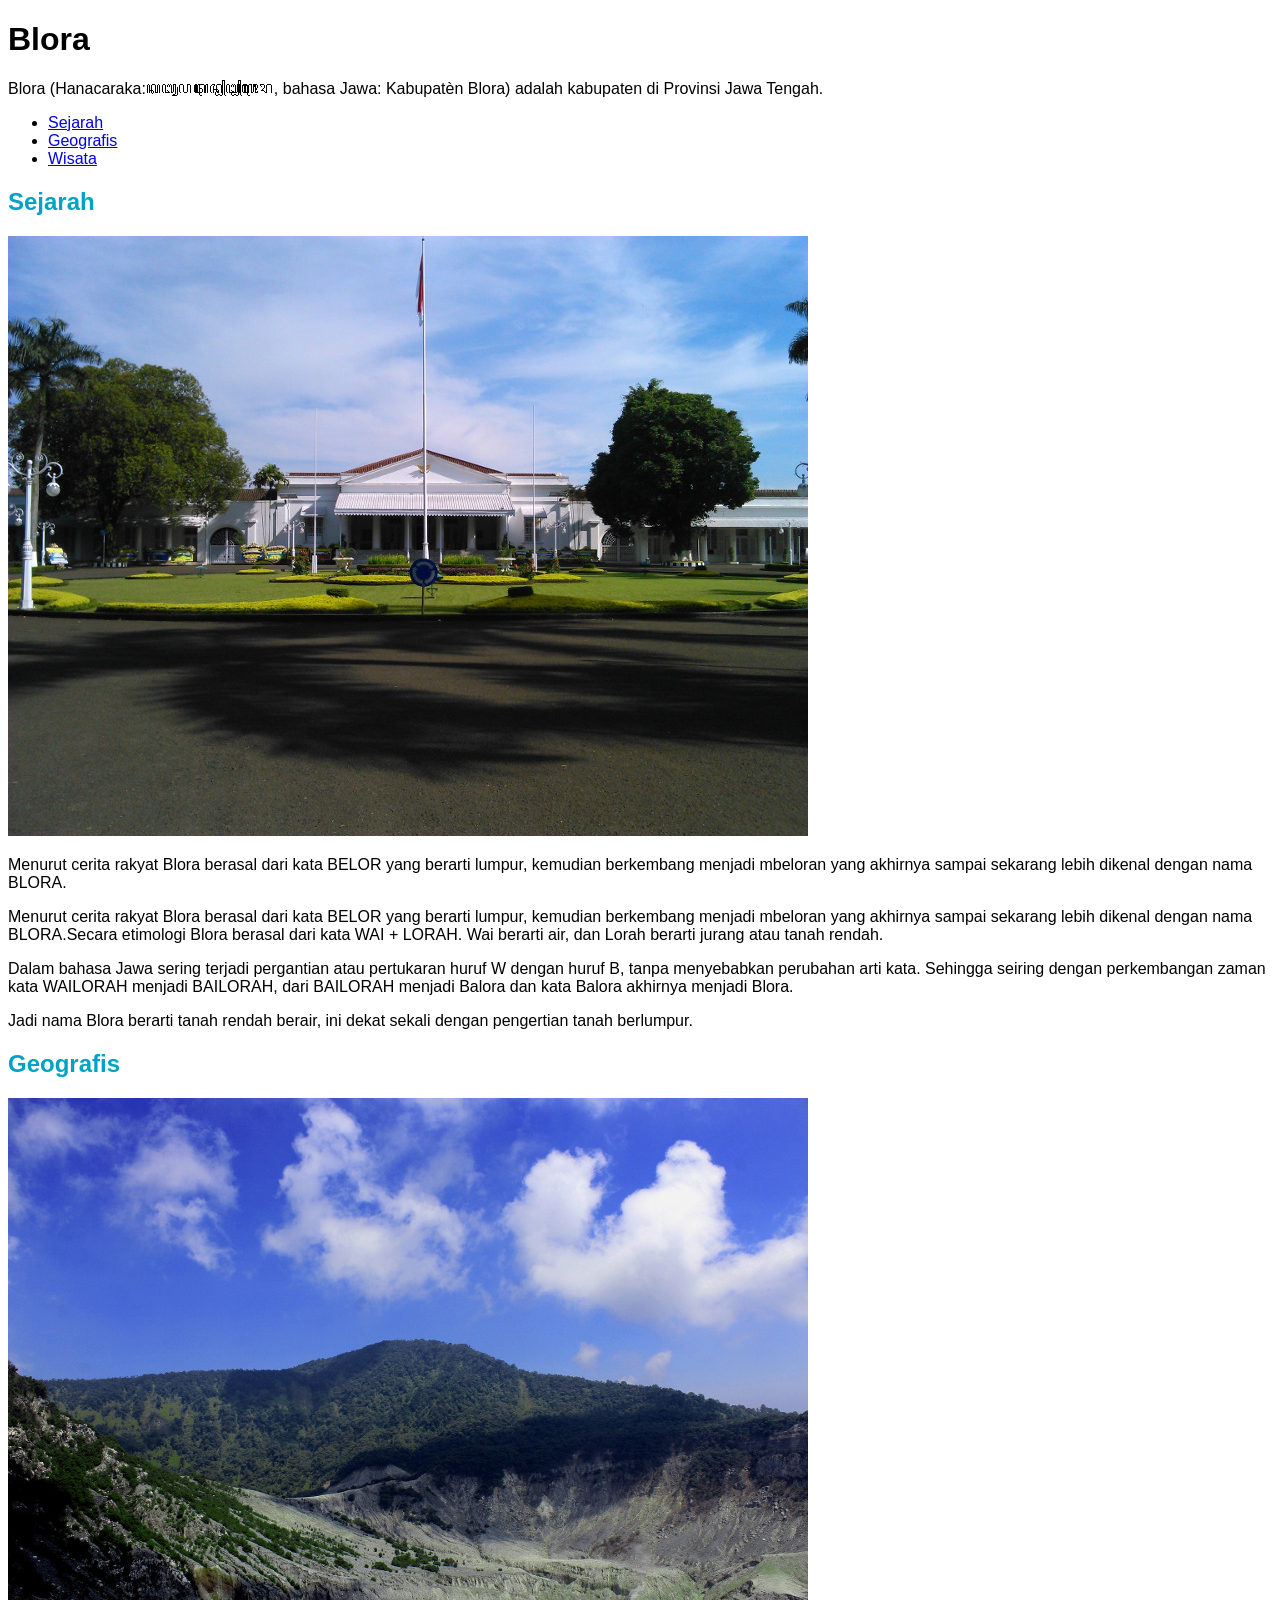
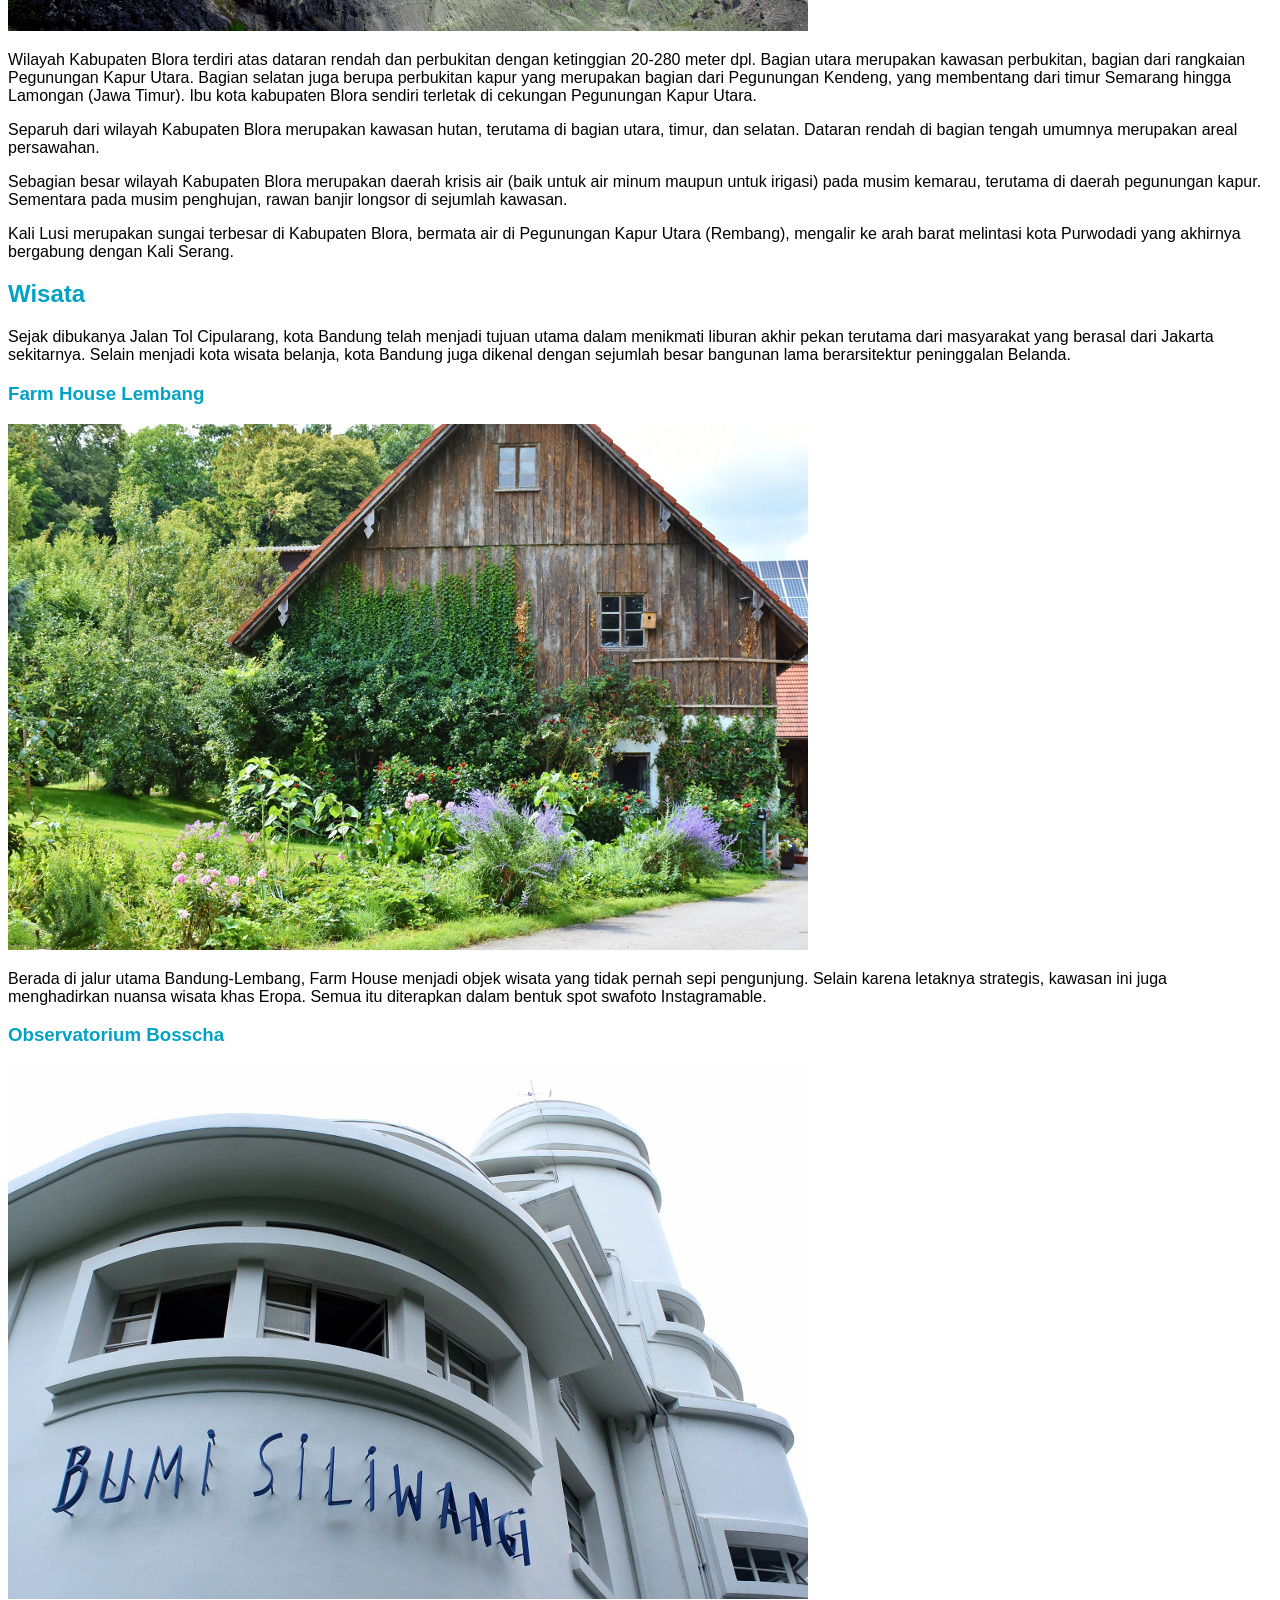
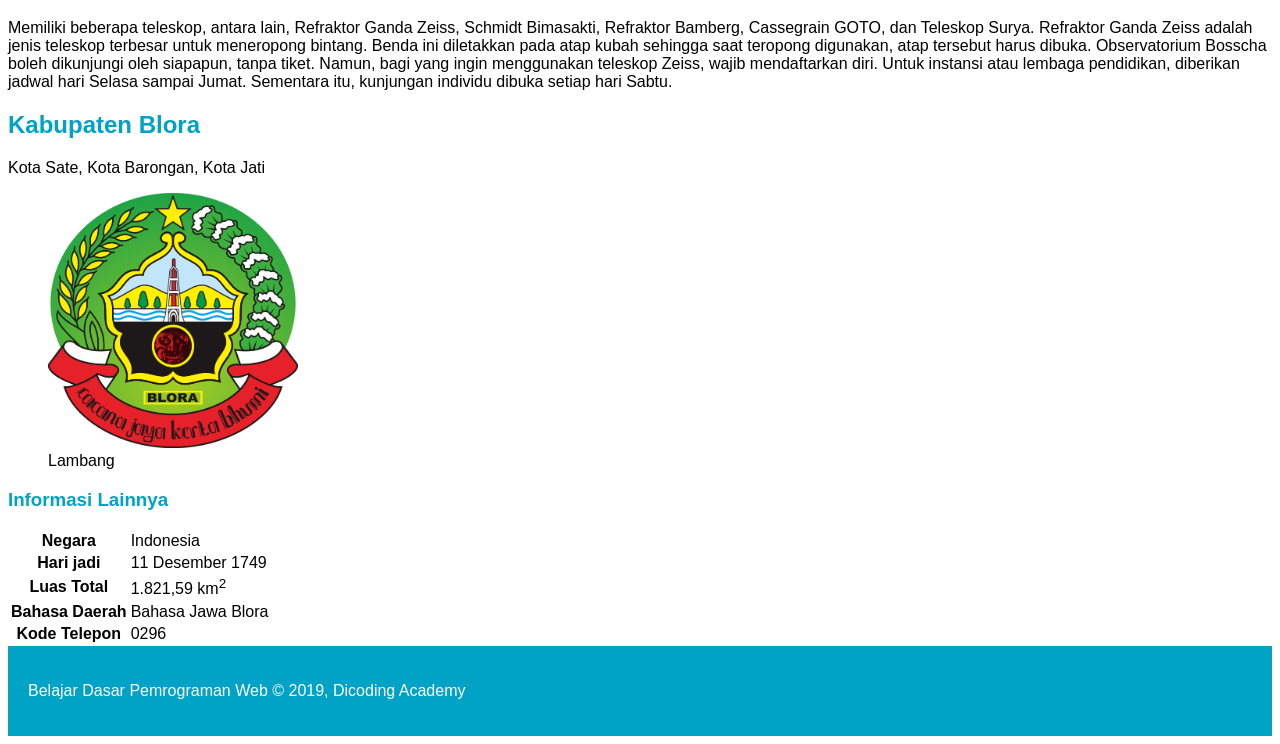
==== index.html @ aac52cf6 "Initial Commit" ====
<!DOCTYPE html>
<html>

<head>
	<title>Kabupaten Blora</title>
	<link rel="stylesheet" href="assets/styles/style.css">
</head>

<body>
	<header>
		<h1>Blora</h1>
		<p>Blora (Hanacaraka:ꦏꦧꦸꦥꦠꦺꦤ꧀​ꦧ꧀ꦭꦺꦴꦫ, bahasa Jawa: Kabupatèn Blora) adalah kabupaten di Provinsi Jawa Tengah.</p>
		<nav>
			<ul>
				<li><a href="#sejarah">Sejarah</a></li>
				<li><a href="#geografis">Geografis</a></li>
				<li><a href="#wisata">Wisata</a></li>
			</ul>
		</nav>
	</header>

	<main>
		<div id="content">
			<article>
				<h2 id="sejarah">Sejarah</h2>
				<img src="assets/image/history.jpg" alt="sejarah">
				<p>Menurut cerita rakyat Blora berasal dari kata BELOR yang berarti lumpur, kemudian berkembang menjadi mbeloran yang
					akhirnya sampai sekarang lebih dikenal dengan nama BLORA.</p>
				<p>Menurut cerita rakyat Blora berasal dari kata BELOR yang berarti lumpur, kemudian berkembang menjadi mbeloran yang
					akhirnya sampai sekarang lebih dikenal dengan nama BLORA.Secara etimologi Blora berasal dari kata WAI + LORAH. Wai
					berarti air, dan Lorah berarti jurang atau tanah rendah.</p>
				<p>Dalam bahasa Jawa sering terjadi pergantian atau pertukaran huruf W dengan huruf B, tanpa menyebabkan perubahan
					arti kata. Sehingga seiring dengan perkembangan zaman kata WAILORAH menjadi BAILORAH, dari BAILORAH menjadi Balora
					dan kata Balora akhirnya menjadi Blora.</p>
				<p>Jadi nama Blora berarti tanah rendah berair, ini dekat sekali dengan pengertian tanah berlumpur.</p>
			</article>

			<article>
				<h2 id="geografis">Geografis</h2>
				<img src="assets/image/geografis.jpg" alt="geografis">
				<p>Wilayah Kabupaten Blora terdiri atas dataran rendah dan perbukitan dengan ketinggian 20-280 meter dpl. Bagian utara
					merupakan kawasan perbukitan, bagian dari rangkaian Pegunungan Kapur Utara. Bagian selatan juga berupa perbukitan
					kapur yang merupakan bagian dari Pegunungan Kendeng, yang membentang dari timur Semarang hingga Lamongan (Jawa
					Timur). Ibu kota kabupaten Blora sendiri terletak di cekungan Pegunungan Kapur Utara.</p>

				<p>Separuh dari wilayah Kabupaten Blora merupakan kawasan hutan, terutama di bagian utara, timur, dan selatan. Dataran
					rendah di bagian tengah umumnya merupakan areal persawahan.</p>
				<p>Sebagian besar wilayah Kabupaten Blora merupakan daerah krisis air (baik untuk air minum maupun untuk irigasi) pada
					musim kemarau, terutama di daerah pegunungan kapur. Sementara pada musim penghujan, rawan banjir longsor di
					sejumlah kawasan.</p>
				<p>Kali Lusi merupakan sungai terbesar di Kabupaten Blora, bermata air di Pegunungan Kapur Utara (Rembang), mengalir
					ke arah barat melintasi kota Purwodadi yang akhirnya bergabung dengan Kali Serang.</p>
			</article>
			<article>
				<h2 id="wisata">Wisata</h2>
				<p>Sejak dibukanya Jalan Tol Cipularang, kota Bandung telah menjadi tujuan utama dalam menikmati liburan akhir pekan
					terutama dari masyarakat yang berasal dari Jakarta sekitarnya. Selain menjadi kota wisata belanja,
					kota Bandung juga dikenal dengan sejumlah besar bangunan lama berarsitektur peninggalan Belanda.</p>
					<section>
						<h3>Farm House Lembang</h3>
						<img src="assets/image/farm-house.jpg" alt="farm house">
						<p>Berada di jalur utama Bandung-Lembang, Farm House menjadi objek wisata yang tidak pernah sepi pengunjung. Selain
							karena letaknya strategis, kawasan ini juga menghadirkan nuansa wisata khas Eropa. Semua itu diterapkan dalam
							bentuk spot swafoto Instagramable.</p>
					</section>
					<section>
						<h3>Observatorium Bosscha</h3>
						<img src="assets/image/bosscha.jpg" alt="bosscha">
						<p>Memiliki beberapa teleskop, antara lain, Refraktor Ganda Zeiss, Schmidt Bimasakti, Refraktor Bamberg, Cassegrain
							GOTO, dan Teleskop Surya. Refraktor Ganda Zeiss adalah jenis teleskop terbesar untuk meneropong bintang. Benda
							ini diletakkan pada atap kubah sehingga saat teropong digunakan, atap tersebut harus dibuka. Observatorium
							Bosscha boleh dikunjungi oleh siapapun, tanpa tiket. Namun, bagi yang ingin
							menggunakan teleskop Zeiss, wajib mendaftarkan diri. Untuk instansi atau lembaga pendidikan, diberikan jadwal
							hari Selasa sampai Jumat. Sementara itu, kunjungan individu dibuka setiap hari Sabtu.</p>
					</section>
			</article>
		</div>

		<aside>
			<article>
				<header>
					<h2>Kabupaten Blora</h2>
					<p>Kota Sate, Kota Barongan, Kota Jati</p>
					<figure>
						<img src="assets/image/Logo_Kabupaten_Blora.png" width="250px">
						<figcaption>Lambang</figcaption>
					</figure>
				</header>
				<section>
					<h3>Informasi Lainnya</h3>
					<table>
						<tr>
							<th>Negara</th>
							<td>Indonesia</td>
						</tr>
						<tr>
							<th>Hari jadi</th>
							<td>11 Desember 1749</td>
						</tr>
						<tr>
							<th>Luas Total</th>
							<td>1.821,59 km<sup>2</sup></td>
						</tr>
						<tr>
							<th>Bahasa Daerah</th>
							<td>Bahasa Jawa Blora</td>
						</tr>
						<tr>
							<th>Kode Telepon</th>
							<td>0296</td>
						</tr>
					</table>
				</section>
			</article>
		</aside>
	</main>

	<footer>
		<p>Belajar Dasar Pemrograman Web &#169; 2019, Dicoding Academy</p>
	</footer>
</body>

</html>
---- assets/styles/style.css ----
body {
	font-family: sans-serif;
}

h2 {
	color: #00a2c6
}

h3 {
	color: #00a2c6
}

footer {
	padding: 20px;
	color: white;
	background-color: #00a2c6
}
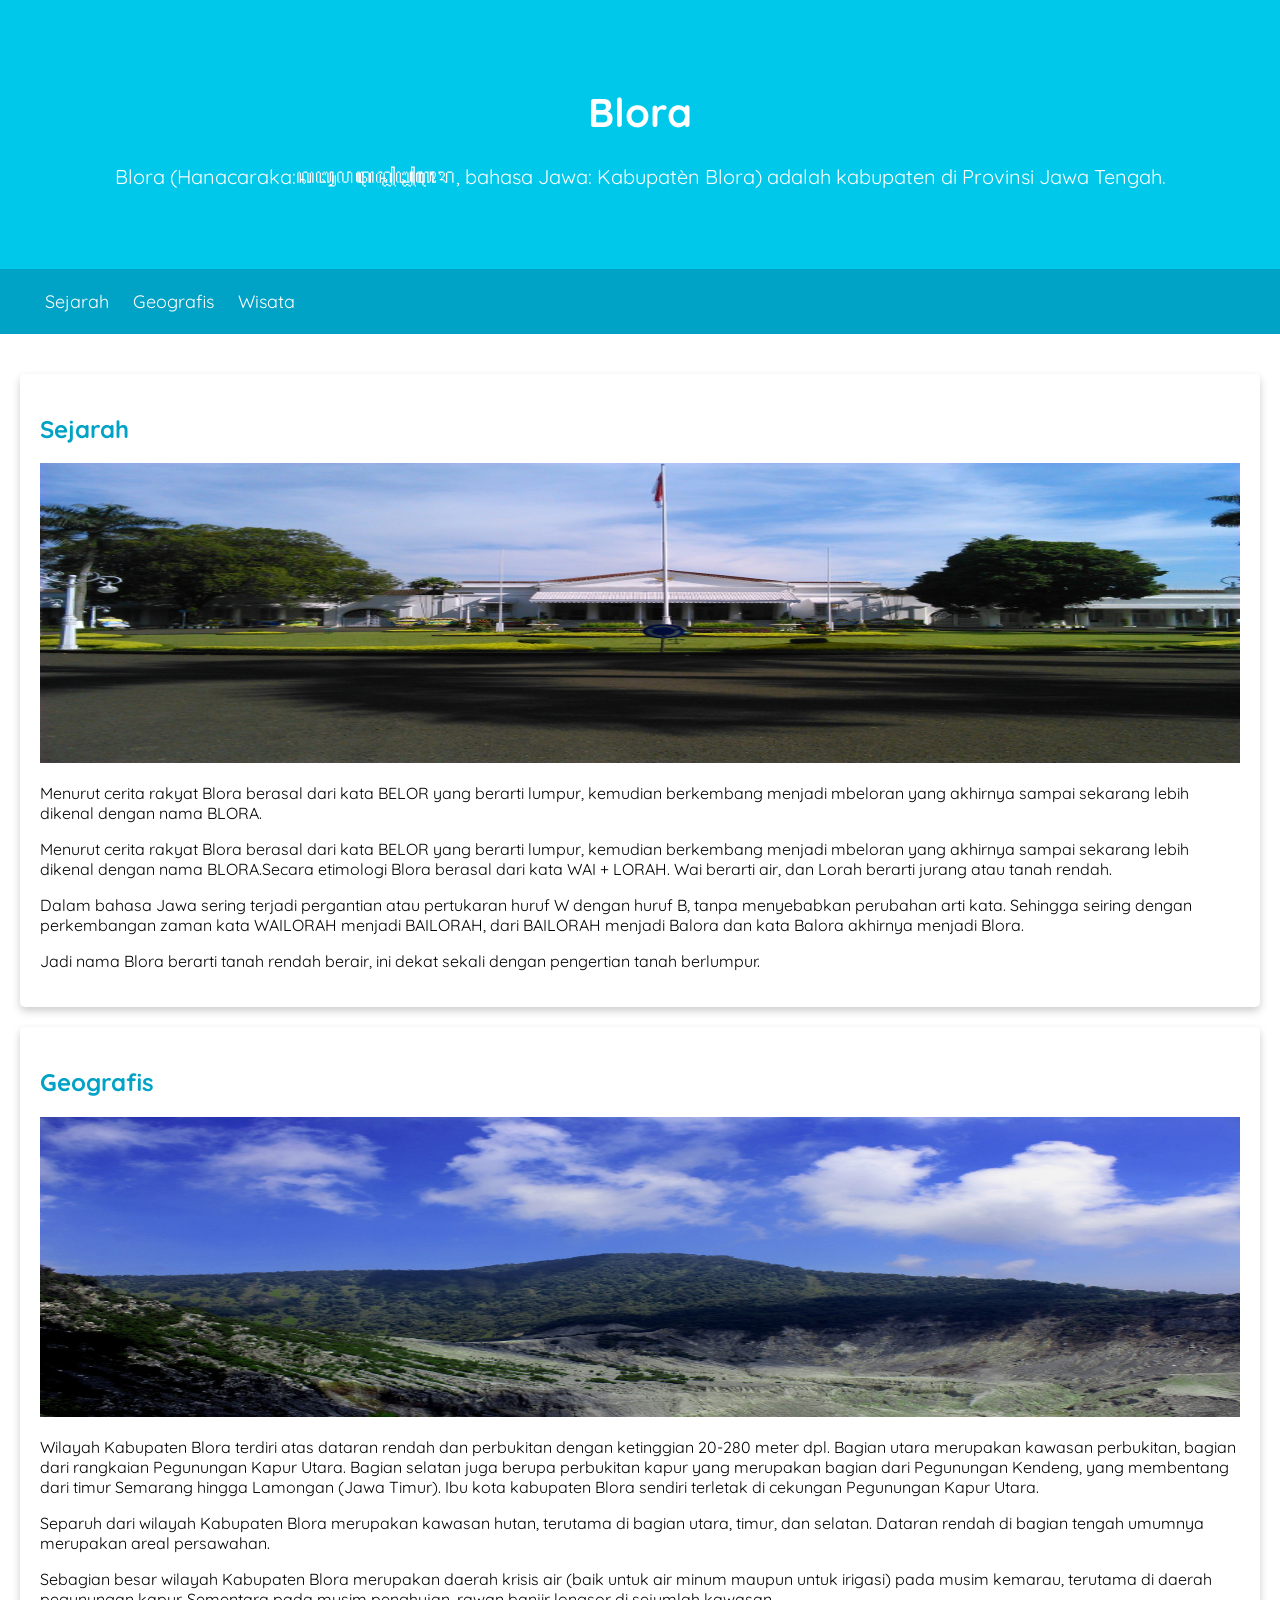
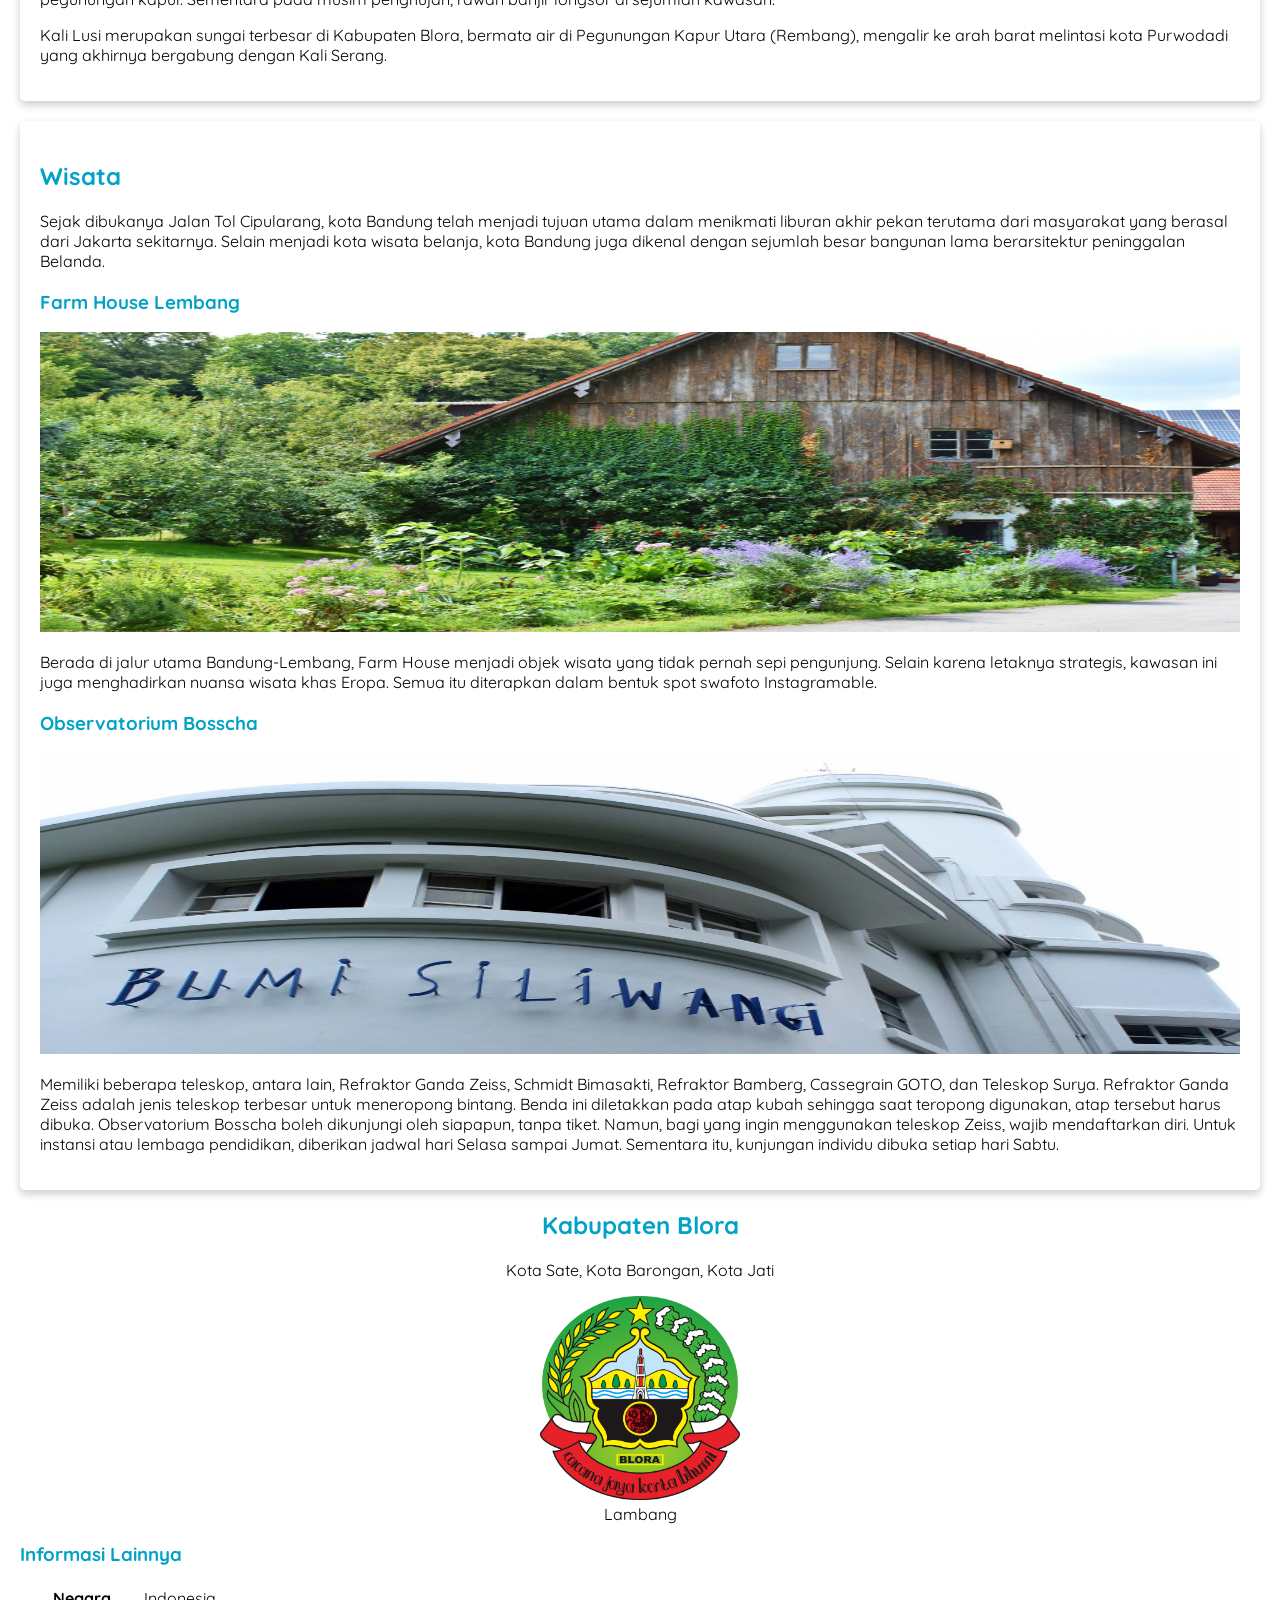
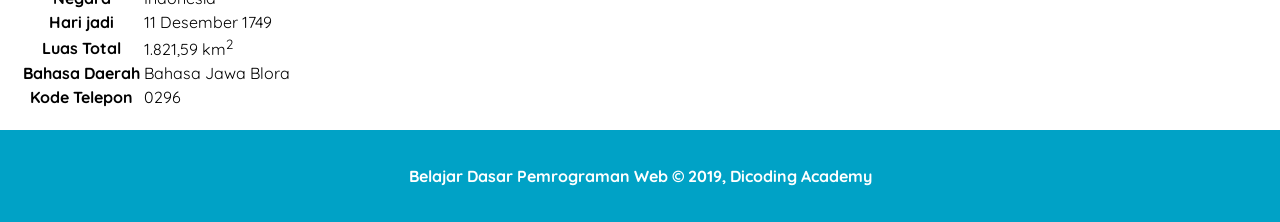
==== commit 66674218: "Box" ====
--- a/index.html
+++ b/index.html
@@ -8,8 +8,10 @@
 
 <body>
 	<header>
-		<h1>Blora</h1>
-		<p>Blora (Hanacaraka:ꦏꦧꦸꦥꦠꦺꦤ꧀​ꦧ꧀ꦭꦺꦴꦫ, bahasa Jawa: Kabupatèn Blora) adalah kabupaten di Provinsi Jawa Tengah.</p>
+		<div class="jumbotron">
+			<h1>Blora</h1>
+			<p>Blora (Hanacaraka:ꦏꦧꦸꦥꦠꦺꦤ꧀​ꦧ꧀ꦭꦺꦴꦫ, bahasa Jawa: Kabupatèn Blora) adalah kabupaten di Provinsi Jawa Tengah.</p>
+		</div>
 		<nav>
 			<ul>
 				<li><a href="#sejarah">Sejarah</a></li>
@@ -21,9 +23,9 @@
 
 	<main>
 		<div id="content">
-			<article>
-				<h2 id="sejarah">Sejarah</h2>
-				<img src="assets/image/history.jpg" alt="sejarah">
+			<article id="sejarah" class="card">
+				<h2>Sejarah</h2>
+				<img src="assets/image/history.jpg" class="featured-image" alt="sejarah">
 				<p>Menurut cerita rakyat Blora berasal dari kata BELOR yang berarti lumpur, kemudian berkembang menjadi mbeloran yang
 					akhirnya sampai sekarang lebih dikenal dengan nama BLORA.</p>
 				<p>Menurut cerita rakyat Blora berasal dari kata BELOR yang berarti lumpur, kemudian berkembang menjadi mbeloran yang
@@ -35,9 +37,9 @@
 				<p>Jadi nama Blora berarti tanah rendah berair, ini dekat sekali dengan pengertian tanah berlumpur.</p>
 			</article>
 
-			<article>
-				<h2 id="geografis">Geografis</h2>
-				<img src="assets/image/geografis.jpg" alt="geografis">
+			<article id="geografis" class="card">
+				<h2>Geografis</h2>
+				<img src="assets/image/geografis.jpg" class="featured-image" alt="geografis">
 				<p>Wilayah Kabupaten Blora terdiri atas dataran rendah dan perbukitan dengan ketinggian 20-280 meter dpl. Bagian utara
 					merupakan kawasan perbukitan, bagian dari rangkaian Pegunungan Kapur Utara. Bagian selatan juga berupa perbukitan
 					kapur yang merupakan bagian dari Pegunungan Kendeng, yang membentang dari timur Semarang hingga Lamongan (Jawa
@@ -51,21 +53,21 @@
 				<p>Kali Lusi merupakan sungai terbesar di Kabupaten Blora, bermata air di Pegunungan Kapur Utara (Rembang), mengalir
 					ke arah barat melintasi kota Purwodadi yang akhirnya bergabung dengan Kali Serang.</p>
 			</article>
-			<article>
-				<h2 id="wisata">Wisata</h2>
+			<article id="wisata" class="card">
+				<h2>Wisata</h2>
 				<p>Sejak dibukanya Jalan Tol Cipularang, kota Bandung telah menjadi tujuan utama dalam menikmati liburan akhir pekan
 					terutama dari masyarakat yang berasal dari Jakarta sekitarnya. Selain menjadi kota wisata belanja,
 					kota Bandung juga dikenal dengan sejumlah besar bangunan lama berarsitektur peninggalan Belanda.</p>
 					<section>
 						<h3>Farm House Lembang</h3>
-						<img src="assets/image/farm-house.jpg" alt="farm house">
+						<img src="assets/image/farm-house.jpg" class="featured-image" alt="farm house">
 						<p>Berada di jalur utama Bandung-Lembang, Farm House menjadi objek wisata yang tidak pernah sepi pengunjung. Selain
 							karena letaknya strategis, kawasan ini juga menghadirkan nuansa wisata khas Eropa. Semua itu diterapkan dalam
 							bentuk spot swafoto Instagramable.</p>
 					</section>
 					<section>
 						<h3>Observatorium Bosscha</h3>
-						<img src="assets/image/bosscha.jpg" alt="bosscha">
+						<img src="assets/image/bosscha.jpg" class="featured-image" alt="bosscha">
 						<p>Memiliki beberapa teleskop, antara lain, Refraktor Ganda Zeiss, Schmidt Bimasakti, Refraktor Bamberg, Cassegrain
 							GOTO, dan Teleskop Surya. Refraktor Ganda Zeiss adalah jenis teleskop terbesar untuk meneropong bintang. Benda
 							ini diletakkan pada atap kubah sehingga saat teropong digunakan, atap tersebut harus dibuka. Observatorium
@@ -77,12 +79,12 @@
 		</div>
 
 		<aside>
-			<article>
+			<article class="profile">
 				<header>
 					<h2>Kabupaten Blora</h2>
 					<p>Kota Sate, Kota Barongan, Kota Jati</p>
 					<figure>
-						<img src="assets/image/Logo_Kabupaten_Blora.png" width="250px">
+						<img src="assets/image/Logo_Kabupaten_Blora.png" class="profile-img">
 						<figcaption>Lambang</figcaption>
 					</figure>
 				</header>
--- a/assets/styles/style.css
+++ b/assets/styles/style.css
@@ -1,5 +1,35 @@
+@import url('https://fonts.googleapis.com/css?family=Quicksand:400,700&display=swap');
+
 body {
-	font-family: sans-serif;
+	font-family: 'Quicksand', sans-serif;
+	margin: 0;
+	padding: 0;
+}
+
+main {
+   padding: 20px;
+}
+
+nav a {
+   font-size: 18px;
+   font-weight: 400;
+   text-decoration: none;
+   color: white;
+}
+
+nav a:hover {
+   font-weight: bold;
+}
+
+nav li {
+   display: inline;
+   list-style-type: none;
+   margin-right: 20px;
+}
+
+nav {
+   background-color: #00a2c6;
+   padding: 5px;
 }
 
 h2 {
@@ -11,7 +41,37 @@
 }
 
 footer {
-	padding: 20px;
-	color: white;
-	background-color: #00a2c6
+   padding: 20px;
+   color: white;
+   background-color: #00a2c6;
+   text-align: center;
+   font-weight: bold;
+}
+
+.profile header {
+   text-align: center;
+}
+
+.featured-image {
+   width: 100%;
+   max-height: 300px;
+}
+
+.profile img {
+   width: 200px;
+}
+
+.card {
+   box-shadow: 0 4px 8px 0 rgba(0, 0, 0, 0.2);
+   border-radius: 5px;
+   padding: 20px;
+   margin-top: 20px;
+}
+
+.jumbotron {
+   font-size: 20px;
+   padding: 60px;
+   background-color: #00c8eb;
+   text-align: center;
+   color: white;
 }
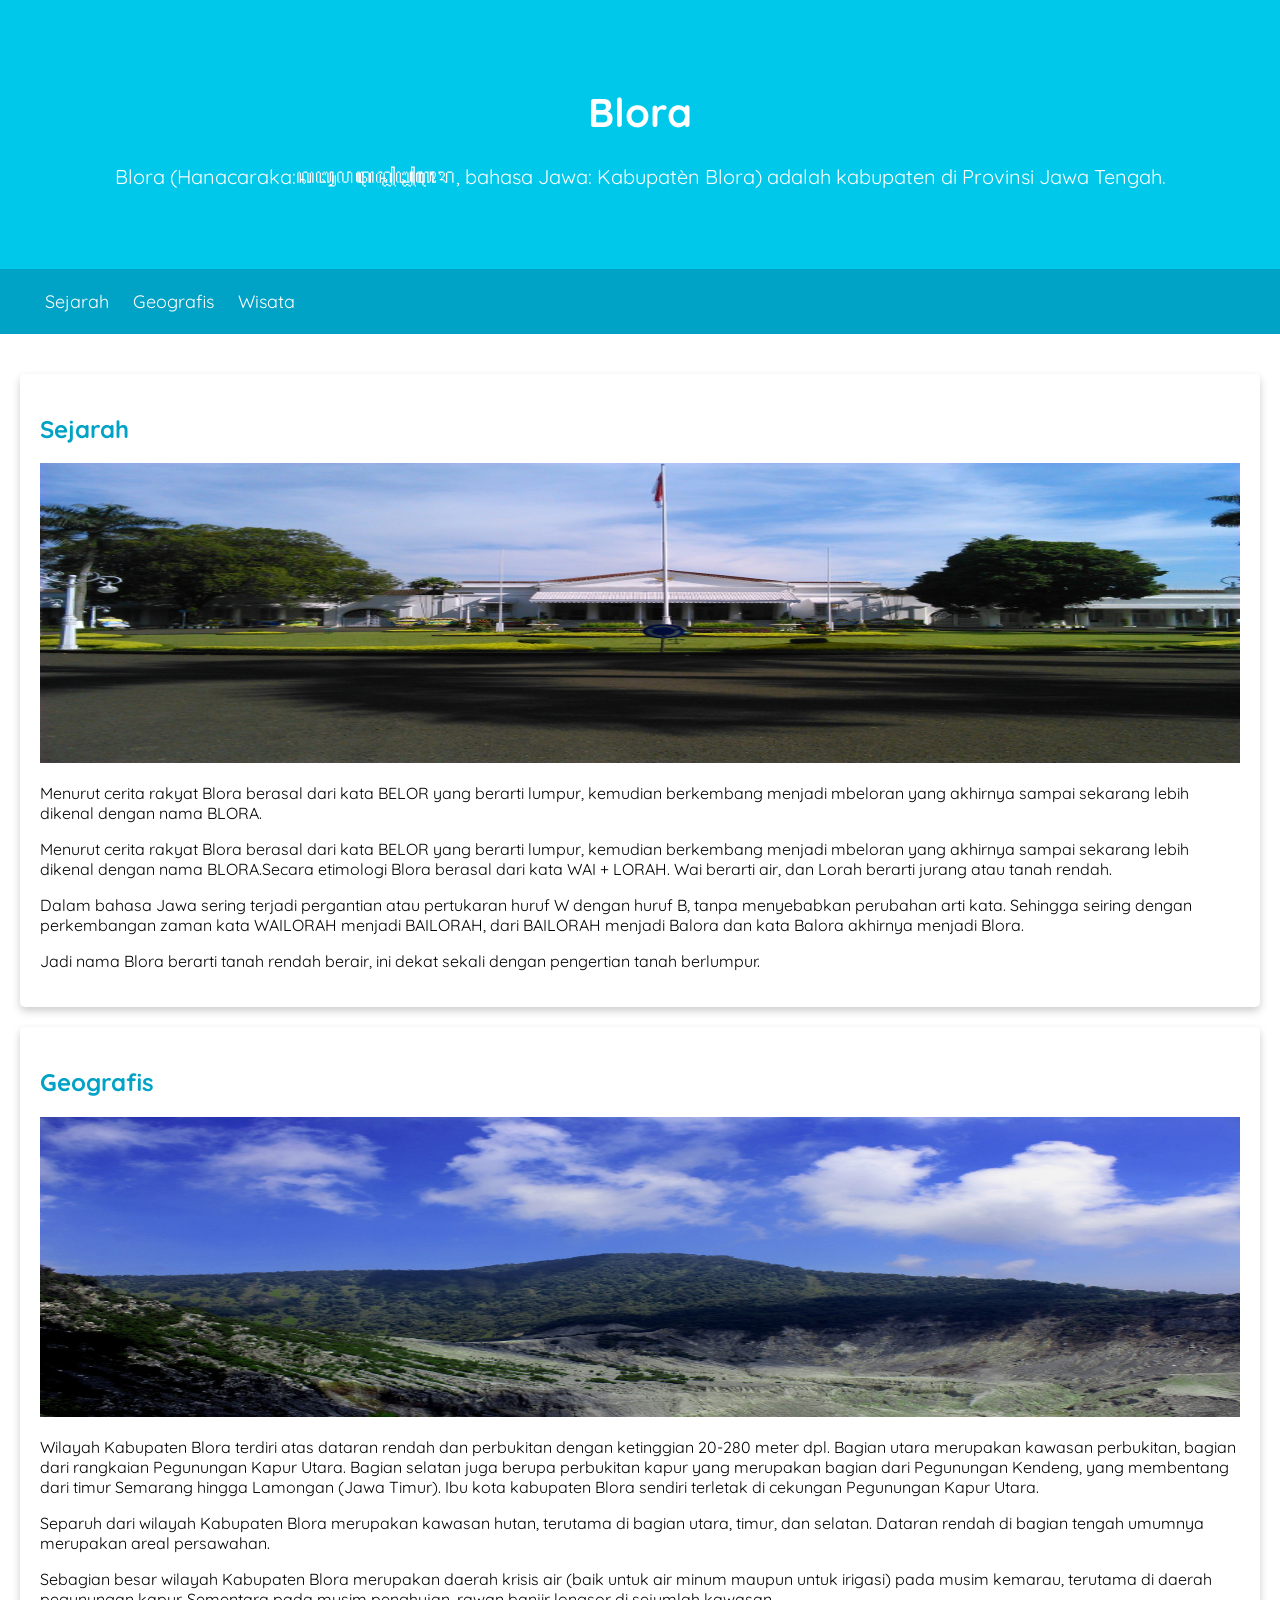
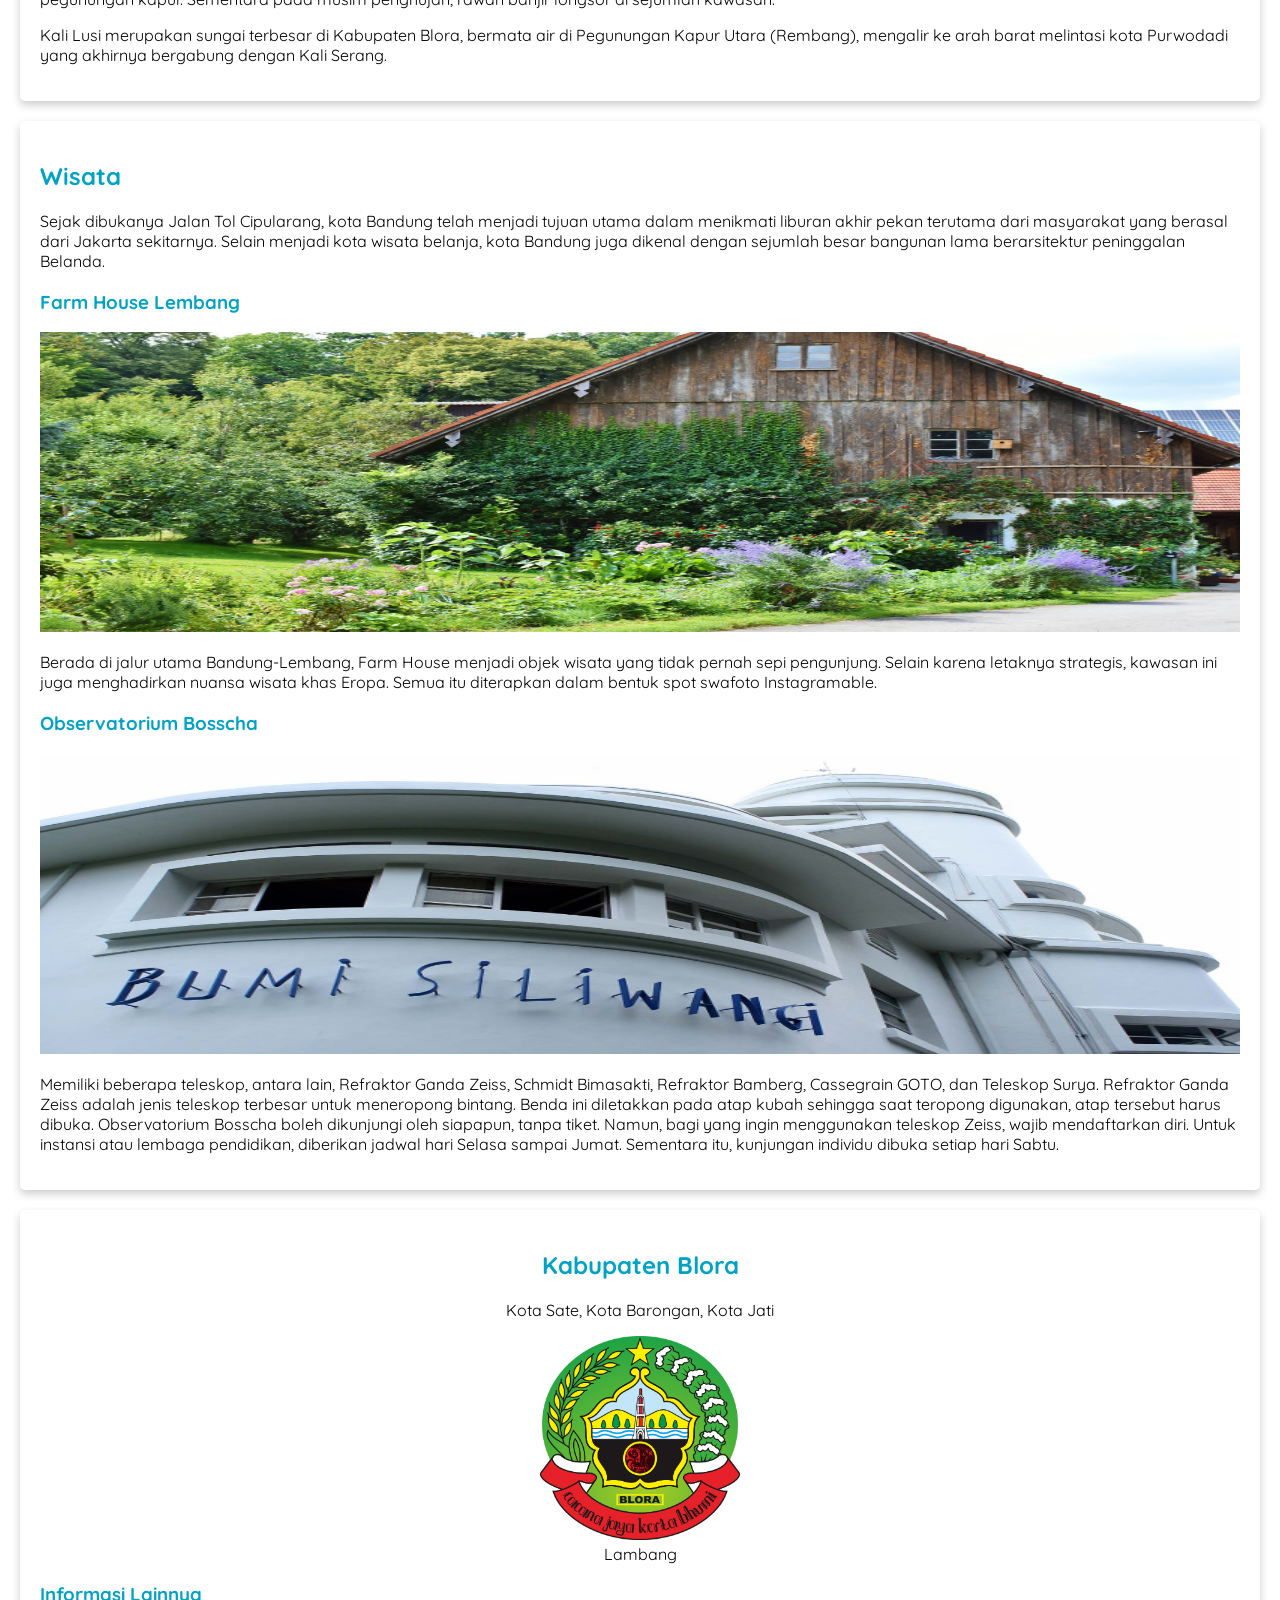
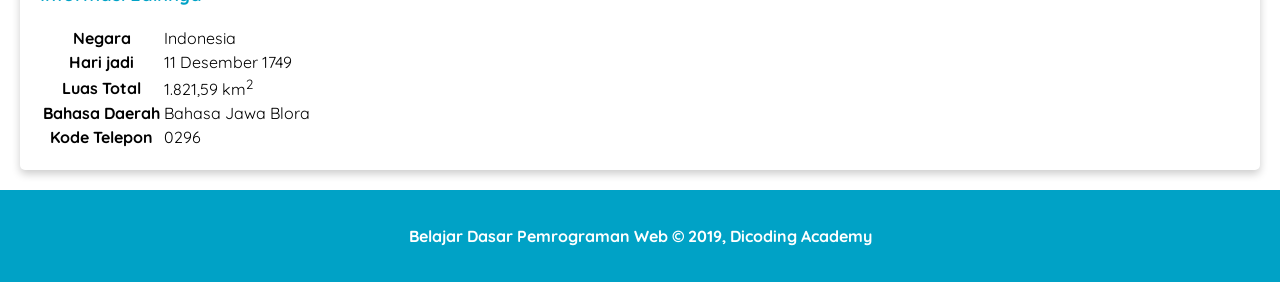
==== commit e7e14ad2: "Position" ====
--- a/index.html
+++ b/index.html
@@ -2,6 +2,7 @@
 <html>
 
 <head>
+	<meta name="viewport" content="width=device-width, initial-scale=1">
 	<title>Kabupaten Blora</title>
 	<link rel="stylesheet" href="assets/styles/style.css">
 </head>
@@ -79,7 +80,7 @@
 		</div>
 
 		<aside>
-			<article class="profile">
+			<article class="profile card">
 				<header>
 					<h2>Kabupaten Blora</h2>
 					<p>Kota Sate, Kota Barongan, Kota Jati</p>
--- a/assets/styles/style.css
+++ b/assets/styles/style.css
@@ -1,4 +1,12 @@
 @import url('https://fonts.googleapis.com/css?family=Quicksand:400,700&display=swap');
+
+@media screen and (max-width: 1000px) {
+   #content,
+   aside {
+       width: 100%;
+       padding: 0;
+   }
+}
 
 body {
 	font-family: 'Quicksand', sans-serif;
@@ -6,8 +14,13 @@
 	padding: 0;
 }
 
+* {
+   box-sizing: border-box;
+}
+
 main {
    padding: 20px;
+   overflow: auto;
 }
 
 nav a {
@@ -30,6 +43,8 @@
 nav {
    background-color: #00a2c6;
    padding: 5px;
+   position: sticky;
+   top: 0;
 }
 
 h2 {
@@ -38,6 +53,10 @@
 
 h3 {
 	color: #00a2c6
+}
+
+header {
+   display: inline;
 }
 
 footer {
@@ -74,4 +93,9 @@
    background-color: #00c8eb;
    text-align: center;
    color: white;
-}+}
+
+/* #content {
+   float: left;
+   width: 75%;
+} */
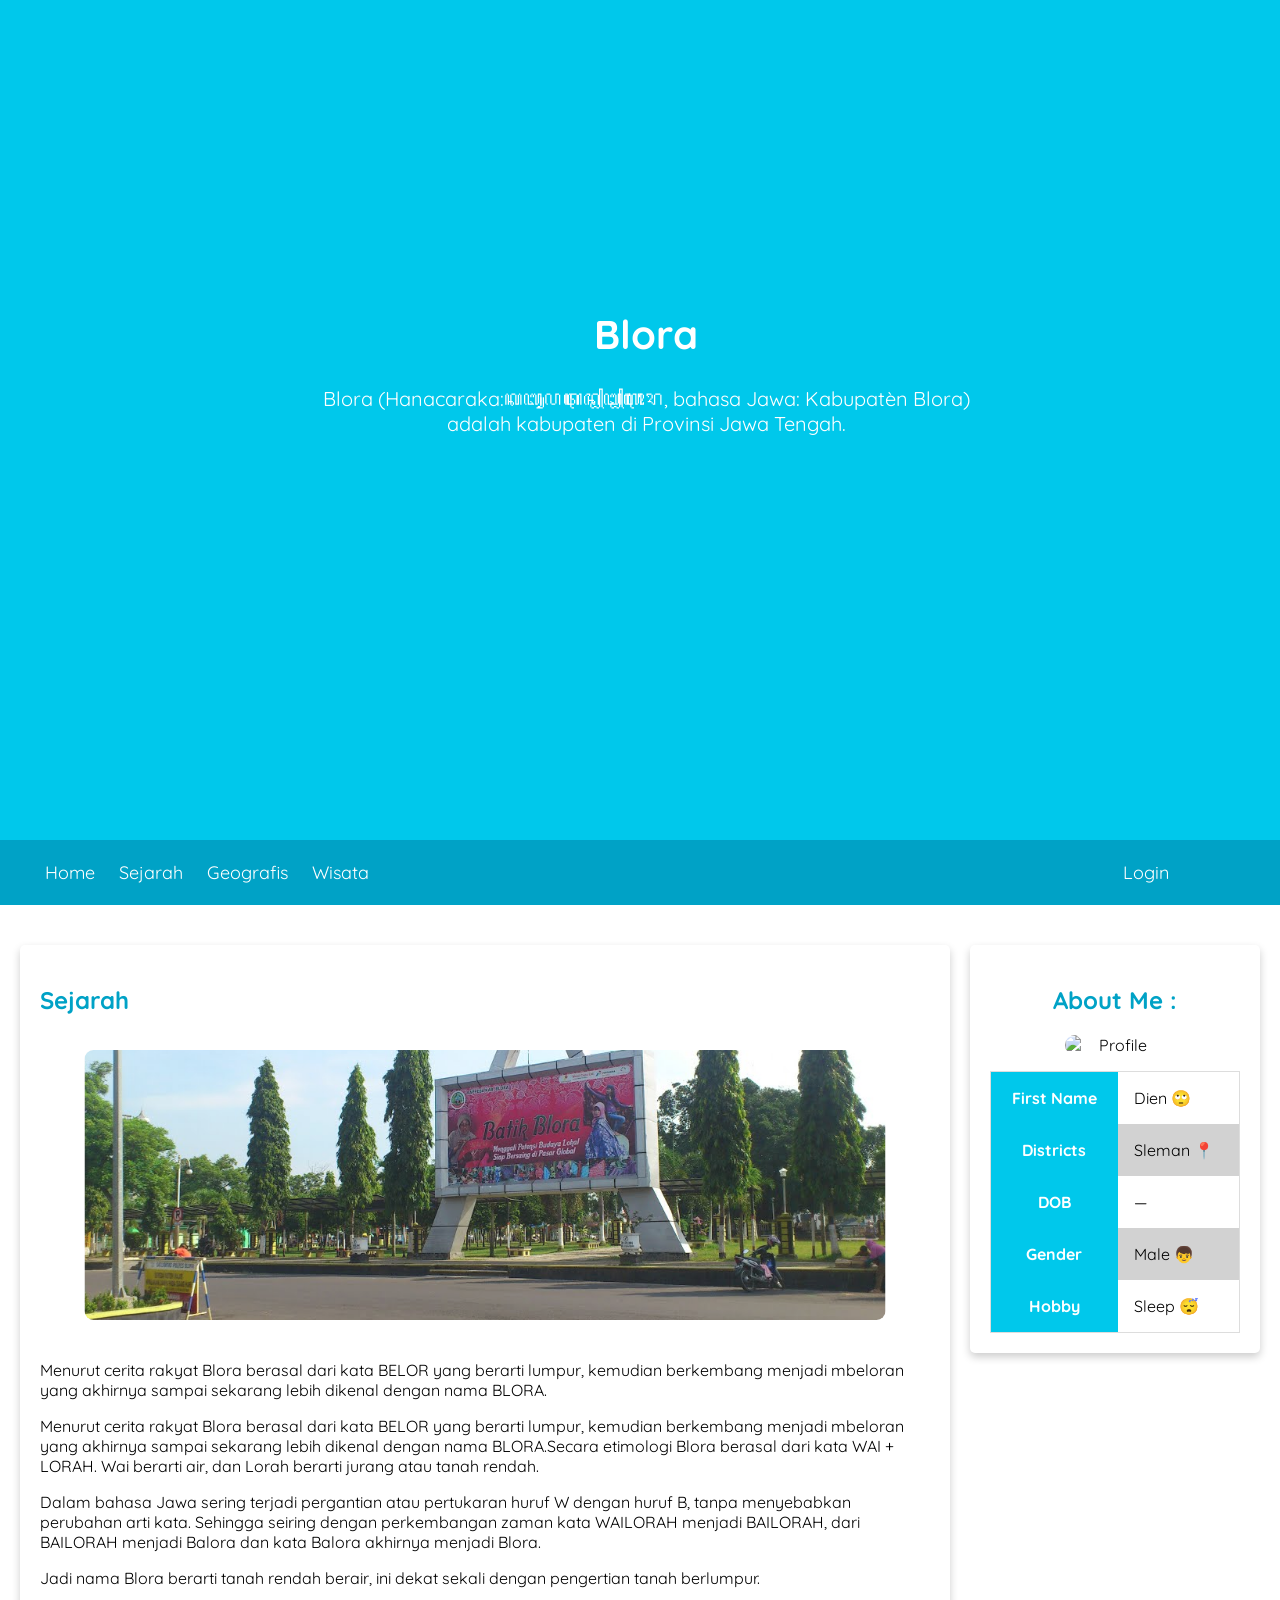
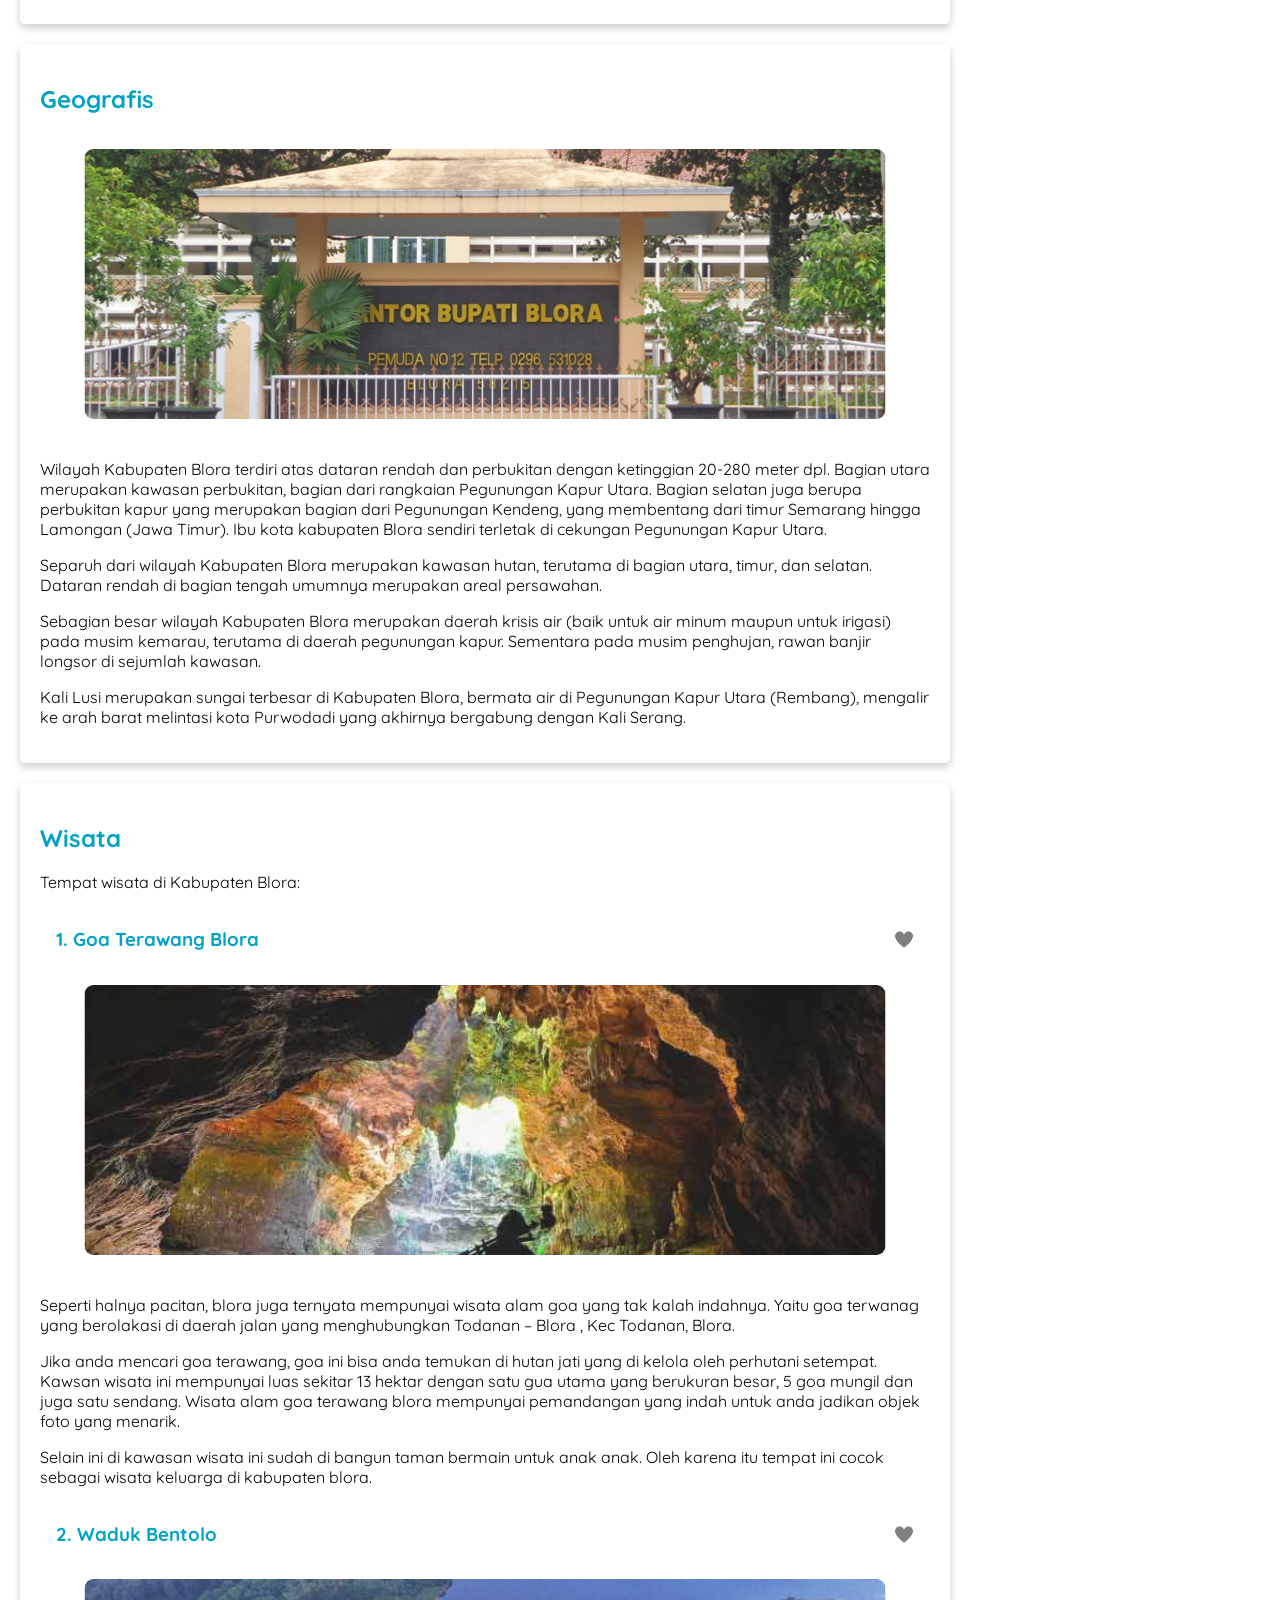
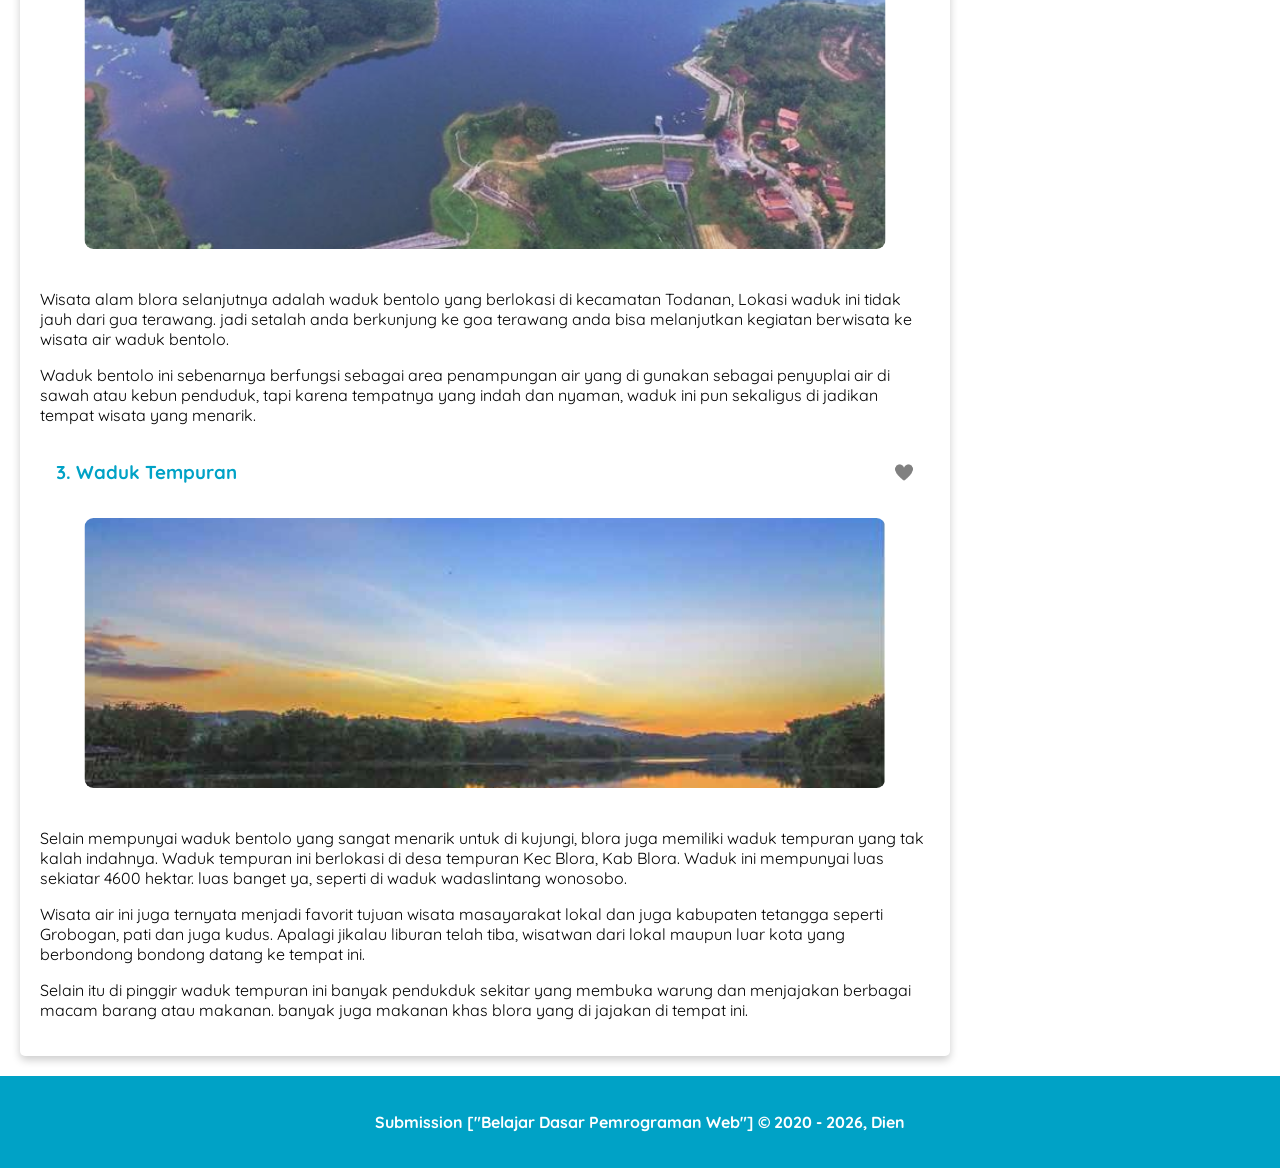
==== commit 9e19c67b: "Initial Commit" ====
--- a/index.html
+++ b/index.html
@@ -2,31 +2,37 @@
 <html>
 
 <head>
+	<meta charset='utf-8'>
+	<title>Kabupaten Blora</title>
 	<meta name="viewport" content="width=device-width, initial-scale=1">
-	<title>Kabupaten Blora</title>
-	<link rel="stylesheet" href="assets/styles/style.css">
+	<link href="assets/image/favicon.png" rel="SHORTCUT ICON" />
+	<meta name="theme-color" content="#ffffff">
+	<link rel="stylesheet" href="assets/css/style.css">
 </head>
 
 <body>
-	<header>
+	<header id="home">
 		<div class="jumbotron">
-			<h1>Blora</h1>
-			<p>Blora (Hanacaraka:ꦏꦧꦸꦥꦠꦺꦤ꧀​ꦧ꧀ꦭꦺꦴꦫ, bahasa Jawa: Kabupatèn Blora) adalah kabupaten di Provinsi Jawa Tengah.</p>
+			<div class="ctr">
+				<h1>Blora</h1>
+				<p>Blora (Hanacaraka:ꦏꦧꦸꦥꦠꦺꦤ꧀​ꦧ꧀ꦭꦺꦴꦫ, bahasa Jawa: Kabupatèn Blora) adalah kabupaten di Provinsi Jawa Tengah.</p>
+			</div>
 		</div>
-		<nav>
+		<nav id="nav_bar">
 			<ul>
-				<li><a href="#sejarah">Sejarah</a></li>
-				<li><a href="#geografis">Geografis</a></li>
-				<li><a href="#wisata">Wisata</a></li>
+				<li><a data-target="home">Home</a></li>
+				<li><a data-target="sejarah">Sejarah</a></li>
+				<li><a data-target="geografis">Geografis</a></li>
+				<li><a data-target="wisata">Wisata</a></li>
+				<li id="profile" onclick="login()"><a class="login" data-target="profile">Login</a></li>
 			</ul>
 		</nav>
 	</header>
-
-	<main>
+	<main id="main">
 		<div id="content">
 			<article id="sejarah" class="card">
 				<h2>Sejarah</h2>
-				<img src="assets/image/history.jpg" class="featured-image" alt="sejarah">
+				<img src="assets/image/Alun_Alun_Kota_Blora.jpg" class="featured-image" alt="sejarah">
 				<p>Menurut cerita rakyat Blora berasal dari kata BELOR yang berarti lumpur, kemudian berkembang menjadi mbeloran yang
 					akhirnya sampai sekarang lebih dikenal dengan nama BLORA.</p>
 				<p>Menurut cerita rakyat Blora berasal dari kata BELOR yang berarti lumpur, kemudian berkembang menjadi mbeloran yang
@@ -40,7 +46,7 @@
 
 			<article id="geografis" class="card">
 				<h2>Geografis</h2>
-				<img src="assets/image/geografis.jpg" class="featured-image" alt="geografis">
+				<img src="assets/image/KANTOR_BUPATI_BLORA_atau_sering_disebut_sebagai_Kantor_Pemda_atau_Kantor_Setda_Kabupaten_Blora.jpg" class="featured-image" alt="geografis">
 				<p>Wilayah Kabupaten Blora terdiri atas dataran rendah dan perbukitan dengan ketinggian 20-280 meter dpl. Bagian utara
 					merupakan kawasan perbukitan, bagian dari rangkaian Pegunungan Kapur Utara. Bagian selatan juga berupa perbukitan
 					kapur yang merupakan bagian dari Pegunungan Kendeng, yang membentang dari timur Semarang hingga Lamongan (Jawa
@@ -55,26 +61,49 @@
 					ke arah barat melintasi kota Purwodadi yang akhirnya bergabung dengan Kali Serang.</p>
 			</article>
 			<article id="wisata" class="card">
+				<!-- https://mytrip123.com/tempat-wisata-di-blora-jawa-tengah/ -->
 				<h2>Wisata</h2>
-				<p>Sejak dibukanya Jalan Tol Cipularang, kota Bandung telah menjadi tujuan utama dalam menikmati liburan akhir pekan
-					terutama dari masyarakat yang berasal dari Jakarta sekitarnya. Selain menjadi kota wisata belanja,
-					kota Bandung juga dikenal dengan sejumlah besar bangunan lama berarsitektur peninggalan Belanda.</p>
+				<p>Tempat wisata di Kabupaten Blora:</p>
 					<section>
-						<h3>Farm House Lembang</h3>
-						<img src="assets/image/farm-house.jpg" class="featured-image" alt="farm house">
-						<p>Berada di jalur utama Bandung-Lembang, Farm House menjadi objek wisata yang tidak pernah sepi pengunjung. Selain
-							karena letaknya strategis, kawasan ini juga menghadirkan nuansa wisata khas Eropa. Semua itu diterapkan dalam
-							bentuk spot swafoto Instagramable.</p>
+						<div class="judul-wisata">
+							<div>
+								<h3>1. Goa Terawang Blora</h3>
+							</div>
+							<div>
+							<span class="shake-little shake-freeze">🤍</span>
+							</div>
+						</div>
+						<img src="assets/image/goa-terawang-blora.jpg" class="featured-image" alt="Goa Terawang">
+						<p>Seperti halnya pacitan, blora juga ternyata mempunyai wisata alam goa yang tak kalah indahnya. Yaitu goa terwanag yang berolakasi di daerah jalan yang menghubungkan Todanan – Blora , Kec Todanan, Blora.</p>
+						<p>Jika anda mencari goa terawang, goa ini bisa anda temukan di hutan jati yang di kelola oleh perhutani setempat. Kawsan wisata ini mempunyai luas sekitar 13 hektar dengan satu gua utama yang berukuran besar, 5 goa mungil dan juga satu sendang. Wisata alam goa terawang blora mempunyai pemandangan yang indah untuk anda jadikan objek foto yang menarik.</p>
+						<p>Selain ini di kawasan wisata ini sudah di bangun taman bermain untuk anak anak. Oleh karena itu tempat ini cocok sebagai wisata keluarga di kabupaten blora.</p>
 					</section>
 					<section>
-						<h3>Observatorium Bosscha</h3>
-						<img src="assets/image/bosscha.jpg" class="featured-image" alt="bosscha">
-						<p>Memiliki beberapa teleskop, antara lain, Refraktor Ganda Zeiss, Schmidt Bimasakti, Refraktor Bamberg, Cassegrain
-							GOTO, dan Teleskop Surya. Refraktor Ganda Zeiss adalah jenis teleskop terbesar untuk meneropong bintang. Benda
-							ini diletakkan pada atap kubah sehingga saat teropong digunakan, atap tersebut harus dibuka. Observatorium
-							Bosscha boleh dikunjungi oleh siapapun, tanpa tiket. Namun, bagi yang ingin
-							menggunakan teleskop Zeiss, wajib mendaftarkan diri. Untuk instansi atau lembaga pendidikan, diberikan jadwal
-							hari Selasa sampai Jumat. Sementara itu, kunjungan individu dibuka setiap hari Sabtu.</p>
+						<div class="judul-wisata">
+							<div>
+								<h3>2. Waduk Bentolo </h3>
+							</div>
+							<div>
+								<span class="shake-little shake-freeze">🤍</span>
+							</div>
+						</div>
+						<img src="assets/image/bentolo.jpg" class="featured-image" alt="Waduk Bentolo">
+						<p>Wisata alam blora selanjutnya adalah waduk bentolo yang berlokasi di kecamatan Todanan, Lokasi waduk ini tidak jauh dari gua terawang. jadi setalah anda berkunjung ke goa terawang anda bisa melanjutkan kegiatan berwisata ke wisata air waduk bentolo.</p>
+						<p>Waduk bentolo ini sebenarnya berfungsi sebagai area penampungan air yang di gunakan sebagai penyuplai air di sawah atau kebun penduduk, tapi karena tempatnya yang indah dan nyaman, waduk ini pun sekaligus di jadikan tempat wisata yang menarik.</p>
+					</section>
+					<section>
+						<div class="judul-wisata">
+							<div>
+								<h3>3. Waduk Tempuran</h3>
+							</div>
+							<div>
+								<span class="shake-little shake-freeze">🤍</span>
+							</div>
+						</div>
+						<img src="assets/image/waduk-tempuran-blora.jpg" class="featured-image" alt="Waduk Tempuran">
+						<p>Selain mempunyai waduk bentolo yang sangat menarik untuk di kujungi, blora juga memiliki waduk tempuran yang tak kalah indahnya. Waduk tempuran ini berlokasi di desa tempuran Kec Blora, Kab Blora. Waduk ini mempunyai luas sekiatar 4600 hektar. luas banget ya, seperti di waduk wadaslintang wonosobo.</p>
+						<p>Wisata air ini juga ternyata menjadi favorit tujuan wisata masayarakat lokal dan juga kabupaten tetangga seperti Grobogan, pati dan juga kudus. Apalagi jikalau liburan telah tiba, wisatwan dari lokal maupun luar kota yang berbondong bondong datang ke tempat ini.</p>
+						<p>Selain itu di pinggir waduk tempuran ini banyak pendukduk sekitar yang membuka warung dan menjajakan berbagai macam barang atau makanan. banyak juga makanan khas blora yang di jajakan di tempat ini.</p>
 					</section>
 			</article>
 		</div>
@@ -82,45 +111,77 @@
 		<aside>
 			<article class="profile card">
 				<header>
-					<h2>Kabupaten Blora</h2>
-					<p>Kota Sate, Kota Barongan, Kota Jati</p>
-					<figure>
-						<img src="assets/image/Logo_Kabupaten_Blora.png" class="profile-img">
-						<figcaption>Lambang</figcaption>
+					<h2>About Me :</h2>
+					<figure id="abtme">
+						
 					</figure>
 				</header>
 				<section>
-					<h3>Informasi Lainnya</h3>
 					<table>
 						<tr>
-							<th>Negara</th>
-							<td>Indonesia</td>
+							<th>First Name</th>
+							<td>Dien 🙄</td>
 						</tr>
 						<tr>
-							<th>Hari jadi</th>
-							<td>11 Desember 1749</td>
+							<th>Districts</th>
+							<td>Sleman 📍</td>
 						</tr>
 						<tr>
-							<th>Luas Total</th>
-							<td>1.821,59 km<sup>2</sup></td>
+							<th>DOB</th>
+							<td>—</td>
 						</tr>
 						<tr>
-							<th>Bahasa Daerah</th>
-							<td>Bahasa Jawa Blora</td>
+							<th>Gender</th>
+							<td>Male 👦</td>
 						</tr>
 						<tr>
-							<th>Kode Telepon</th>
-							<td>0296</td>
+							<th>Hobby</th>
+							<td>Sleep 😴</td>
 						</tr>
 					</table>
 				</section>
 			</article>
 		</aside>
 	</main>
+	<div class="dt-profile" id="dt-profile">
+		<div class="card">
+			<div class="pg-profil">
+				<div>
+					<p id="nama"></p>
+					<div id="like-ada" style="display: none;">
+						<h3>Tempat wisata yang kamu sukai:</h3>
+						<table>
+							<thead>
+								<tr>
+									<th>No</th>
+									<th>ID</th>
+									<th>Judul</th>
+									<th>Created At</th>
+									<th>Action</th>
+								</tr>
+							</thead>
+							<tbody id="likeList">
+
+							</tbody>
+						</table>
+					</div>
+					<div id="like-tdk" style="display: none;">
+						<h3>kamu belum memiliki wisata yang disukai</h3>
+					</div>
+				</div>
+				<div>
+					<h3 class="btn" onclick="keluar()">Keluar </h3>
+				</div>
+			</div>
+		</div>
+	</div>
 
 	<footer>
-		<p>Belajar Dasar Pemrograman Web &#169; 2019, Dicoding Academy</p>
+		<p>Submission ["Belajar Dasar Pemrograman Web"] &#169; <span id="thn"></span>, Dien</p>
 	</footer>
+
+	<script src="assets/js/store.js"></script>
+	<script src="assets/js/config.js"></script>
 </body>
 
 </html>
--- a/assets/css/style.css
+++ b/assets/css/style.css
@@ -0,0 +1,479 @@
+@import url('https://fonts.googleapis.com/css?family=Quicksand:400,700&display=swap');
+
+html {
+	scroll-behavior: smooth;
+}
+
+body {
+	font-family: 'Quicksand', sans-serif;
+	margin: 0;
+	padding: 0;
+	overflow-y: -moz-scrollbars-none;
+}
+
+/* hide x scrollbar only chrome */
+body::-webkit-scrollbar {
+	display: none;
+}
+
+* {
+	box-sizing: border-box;
+}
+
+main {
+	padding: 20px;
+	overflow: auto;
+}
+
+.dt-profile {
+	display: none;
+	padding: 20px;
+	overflow: auto;
+}
+
+nav a {
+	font-size: 18px;
+	font-weight: 400;
+	text-decoration: none;
+	color: white;
+	cursor: pointer;
+}
+
+nav a:hover {
+	font-weight: bold;
+}
+
+nav li {
+	display: inline;
+	list-style-type: none;
+	margin-right: 20px;
+}
+
+nav {
+	user-select: none;
+	background-color: #00a2c6;
+	padding: 5px;
+	position: sticky;
+	top: 0;
+	z-index: 1;
+}
+
+h2 {
+	color: #00a2c6
+}
+
+h3 {
+	color: #00a2c6
+}
+
+header {
+	display: inline;
+}
+
+footer {
+	padding: 20px;
+	color: white;
+	background-color: #00a2c6;
+	text-align: center;
+	font-weight: bold;
+}
+
+.profile header {
+	text-align: center;
+}
+
+.featured-image {
+	border-radius: 10px;
+	width: 100%;
+	max-height: 300px;
+	object-fit: cover;
+	object-position: center;
+
+	-webkit-transform: scale(0.9);
+	-moz-transform: scale(0.9);
+	-o-transform: scale(0.9);
+	-webkit-transition-duration: 0.5s;
+	-moz-transition-duration: 0.5s;
+	-o-transition-duration: 0.5s;
+	transform: scale(0.9);
+	transition-duration: 0.5s;
+	opacity: 0.9;
+	margin: 0 10px 5px 0;
+}
+
+.featured-image:hover {
+	-webkit-transform: scale(1);
+	-moz-transform: scale(1);
+	-o-transform: scale(1);
+	transform: scale(1);
+	box-shadow: 0px 0px 30px gray;
+	-webkit-box-shadow: 0px 0px 30px gray;
+	-moz-box-shadow: 0px 0px 30px gray;
+	opacity: 1;
+	cursor: pointer;
+}
+
+.profile img {
+	min-width: 100px;
+	max-width: 120px;
+}
+
+.card {
+	box-shadow: 0 4px 8px 0 rgba(0, 0, 0, 0.2);
+	border-radius: 5px;
+	padding: 20px;
+	margin-top: 20px;
+}
+
+.ctr {
+	position: absolute;
+	top: 40%;
+	left: 45%;
+	transform: translate(-40%, -45%);
+}
+
+.jumbotron {
+	font-size: 20px;
+	padding: 60px;
+	background-color: #00c8eb;
+	text-align: center;
+	color: white;
+}
+
+#content {
+	float: left;
+	width: 75%;
+}
+
+aside {
+	float: right;
+	width: 25%;
+	padding-left: 20px;
+}
+
+/* Pixel 2XL */
+@media screen and (max-width: 1000px) {
+	#content,
+	aside {
+		width: 100%;
+		padding: 0;
+	}
+}
+
+table {
+	text-align: left;
+}
+
+.judul-wisata {
+	display: flex;
+	justify-content: space-between;
+	align-items: center;
+	padding: 0 1rem;
+}
+
+.pg-profil {
+	display: flex;
+	justify-content: space-between;
+	align-items: top;
+	padding: 0 1rem;
+}
+
+.btn {
+	cursor: pointer;
+	background-color: #f74734;
+	padding: 0.5rem;
+	border-radius: 0.5rem;
+	color: white;
+}
+
+.btn:hover {
+	background-color: #ff1900;
+	box-shadow: 0px 0px 15px #ff1900;
+}
+
+.shake-little {
+	color: transparent;
+	text-shadow: 0 0 0 grey;
+	user-select: none;
+	cursor: pointer;
+	display: inline-block;
+	transform-origin: center center
+}
+
+.shake-freeze {
+	animation-play-state: paused
+}
+
+.shake-freeze:hover {
+	color: transparent;
+	text-shadow: 0 0 0 red;
+	animation-play-state: running
+}
+
+.shake-littlee {
+	color: transparent;
+	text-shadow: 0 0 0 red;
+	user-select: none;
+	cursor: pointer;
+	display: inline-block;
+	transform-origin: center center
+}
+
+.shake-freezee {
+	animation-play-state: paused
+}
+
+.shake-freezee:hover {
+	color: transparent;
+	text-shadow: 0 0 0 grey;
+	animation-play-state: running
+}
+
+@keyframes shake-little {
+	2% {
+		transform: translate(1px, 0px) rotate(.5deg)
+	}
+
+	4% {
+		transform: translate(1px, 0px) rotate(.5deg)
+	}
+
+	6% {
+		transform: translate(1px, 1px) rotate(.5deg)
+	}
+
+	8% {
+		transform: translate(0px, 0px) rotate(.5deg)
+	}
+
+	10% {
+		transform: translate(1px, 0px) rotate(.5deg)
+	}
+
+	12% {
+		transform: translate(1px, 1px) rotate(.5deg)
+	}
+
+	14% {
+		transform: translate(1px, 1px) rotate(.5deg)
+	}
+
+	16% {
+		transform: translate(1px, 1px) rotate(.5deg)
+	}
+
+	18% {
+		transform: translate(0px, 1px) rotate(.5deg)
+	}
+
+	20% {
+		transform: translate(1px, 0px) rotate(.5deg)
+	}
+
+	22% {
+		transform: translate(1px, 0px) rotate(.5deg)
+	}
+
+	24% {
+		transform: translate(1px, 0px) rotate(.5deg)
+	}
+
+	26% {
+		transform: translate(1px, 1px) rotate(.5deg)
+	}
+
+	28% {
+		transform: translate(0px, 0px) rotate(.5deg)
+	}
+
+	30% {
+		transform: translate(1px, 0px) rotate(.5deg)
+	}
+
+	32% {
+		transform: translate(1px, 0px) rotate(.5deg)
+	}
+
+	34% {
+		transform: translate(0px, 0px) rotate(.5deg)
+	}
+
+	36% {
+		transform: translate(0px, 1px) rotate(.5deg)
+	}
+
+	38% {
+		transform: translate(0px, 0px) rotate(.5deg)
+	}
+
+	40% {
+		transform: translate(1px, 0px) rotate(.5deg)
+	}
+
+	42% {
+		transform: translate(1px, 1px) rotate(.5deg)
+	}
+
+	44% {
+		transform: translate(1px, 0px) rotate(.5deg)
+	}
+
+	46% {
+		transform: translate(1px, 1px) rotate(.5deg)
+	}
+
+	48% {
+		transform: translate(1px, 0px) rotate(.5deg)
+	}
+
+	50% {
+		transform: translate(1px, 0px) rotate(.5deg)
+	}
+
+	52% {
+		transform: translate(0px, 1px) rotate(.5deg)
+	}
+
+	54% {
+		transform: translate(0px, 1px) rotate(.5deg)
+	}
+
+	56% {
+		transform: translate(0px, 0px) rotate(.5deg)
+	}
+
+	58% {
+		transform: translate(1px, 0px) rotate(.5deg)
+	}
+
+	60% {
+		transform: translate(0px, 0px) rotate(.5deg)
+	}
+
+	62% {
+		transform: translate(0px, 0px) rotate(.5deg)
+	}
+
+	64% {
+		transform: translate(1px, 0px) rotate(.5deg)
+	}
+
+	66% {
+		transform: translate(1px, 1px) rotate(.5deg)
+	}
+
+	68% {
+		transform: translate(1px, 0px) rotate(.5deg)
+	}
+
+	70% {
+		transform: translate(1px, 0px) rotate(.5deg)
+	}
+
+	72% {
+		transform: translate(1px, 0px) rotate(.5deg)
+	}
+
+	74% {
+		transform: translate(1px, 1px) rotate(.5deg)
+	}
+
+	76% {
+		transform: translate(1px, 0px) rotate(.5deg)
+	}
+
+	78% {
+		transform: translate(0px, 0px) rotate(.5deg)
+	}
+
+	80% {
+		transform: translate(1px, 1px) rotate(.5deg)
+	}
+
+	82% {
+		transform: translate(1px, 1px) rotate(.5deg)
+	}
+
+	84% {
+		transform: translate(1px, 0px) rotate(.5deg)
+	}
+
+	86% {
+		transform: translate(1px, 0px) rotate(.5deg)
+	}
+
+	88% {
+		transform: translate(0px, 1px) rotate(.5deg)
+	}
+
+	90% {
+		transform: translate(1px, 1px) rotate(.5deg)
+	}
+
+	92% {
+		transform: translate(1px, 0px) rotate(.5deg)
+	}
+
+	94% {
+		transform: translate(0px, 1px) rotate(.5deg)
+	}
+
+	96% {
+		transform: translate(0px, 1px) rotate(.5deg)
+	}
+
+	98% {
+		transform: translate(1px, 1px) rotate(.5deg)
+	}
+
+	0%,
+	100% {
+		transform: translate(0, 0) rotate(0)
+	}
+}
+
+.shake-little.shake-freeze {
+	animation-name: shake-little;
+	animation-duration: 100ms;
+	animation-timing-function: ease-in-out;
+	animation-iteration-count: infinite
+}
+
+.shake-littlee.shake-freezee {
+	animation-name: shake-little;
+	animation-duration: 100ms;
+	animation-timing-function: ease-in-out;
+	animation-iteration-count: infinite
+}
+
+table {
+	border-collapse: collapse;
+	border-spacing: 0;
+	width: 100%;
+	border: 1px solid #ddd;
+}
+
+th {
+	text-align: center;
+	padding: 16px;
+}
+
+th {
+	background-color: #00c8eb;
+	color: white;
+}
+
+td {
+	padding: 16px;
+	text-align: left;
+}
+
+tr:nth-child(even) {
+	text-align: left;
+	background-color: #d2d2d2;
+}
+
+.abtme {
+	border-radius: 1rem;
+	cursor: pointer;
+}
